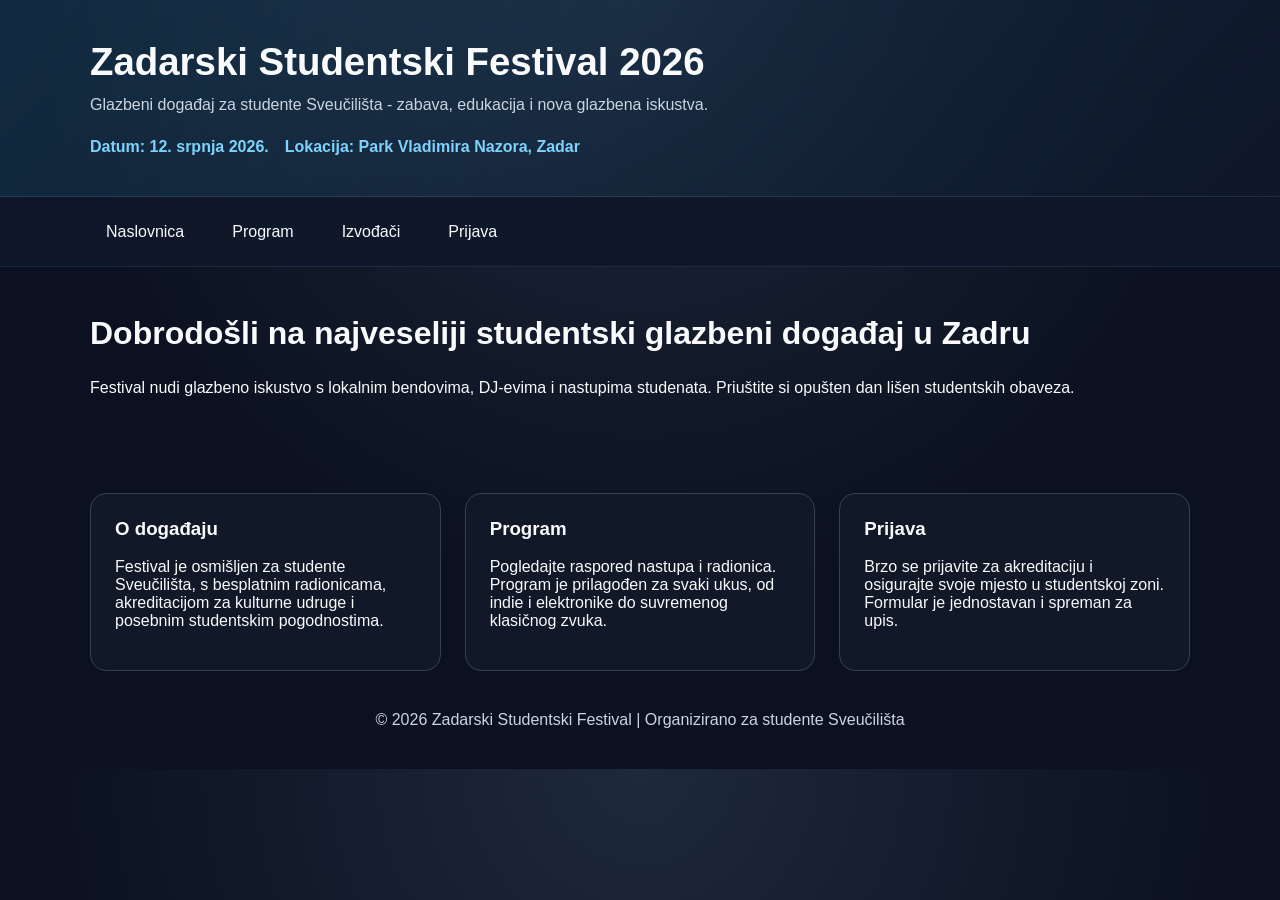
==== index.html @ 49b2f04d "Pocetna verzija" ====
<!DOCTYPE html>
<html lang="hr">
<head>
    <meta charset="UTF-8">
    <meta name="viewport" content="width=device-width, initial-scale=1.0">
    <title>Zadarski Studentski Festival</title>
    <link rel="stylesheet" href="css/style.css">
</head>
<body>
    <header class="site-header">
        <div class="container">
            <h1>Zadarski Studentski Festival 2026</h1>
            <p class="lead">Glazbeni događaj za studente Sveučilišta - zabava, edukacija i nova glazbena iskustva.</p>
            <div class="hero-info">
                <span>Datum: 12. srpnja 2026.</span>
                <span>Lokacija: Park Vladimira Nazora, Zadar</span>
            </div>
        </div>
    </header>

    <nav class="main-nav">
        <div class="container nav-container">
            <a href="index.html">Naslovnica</a>
            <a href="program.html">Program</a>
            <a href="izvodjaci.html">Izvođači</a>
            <a href="prijava.html">Prijava</a>
        </div>
    </nav>

    <main class="container">
        <section class="intro">
            <h2>Dobrodošli na najveseliji studentski glazbeni događaj u Zadru</h2>
            <p>Festival nudi glazbeno iskustvo s lokalnim bendovima, DJ-evima i nastupima studenata. Priuštite si opušten dan lišen studentskih obaveza.</p>
        </section>

        <section class="highlight-cards">
            <article class="card">
                <h3>O događaju</h3>
                <p>Festival je osmišljen za studente Sveučilišta, s besplatnim radionicama, akreditacijom za kulturne udruge i posebnim studentskim pogodnostima.</p>
            </article>
            <article class="card">
                <h3>Program</h3>
                <p>Pogledajte raspored nastupa i radionica. Program je prilagođen za svaki ukus, od indie i elektronike do suvremenog klasičnog zvuka.</p>
            </article>
            <article class="card">
                <h3>Prijava</h3>
                <p>Brzo se prijavite za akreditaciju i osigurajte svoje mjesto u studentskoj zoni. Formular je jednostavan i spreman za upis.</p>
            </article>
        </section>
    </main>

    <footer class="site-footer">
        <div class="container">
            <p>&copy; 2026 Zadarski Studentski Festival | Organizirano za studente Sveučilišta</p>
        </div>
    </footer>

    <script src="js/main.js"></script>
</body>
</html>
---- css/style.css ----
:root {
    --bg: #0f172a;
    --surface: #111827;
    --surface-soft: #1f2937;
    --accent: #38bdf8;
    --accent-strong: #7dd3fc;
    --text: #f8fafc;
    --text-muted: #cbd5e1;
    --border: #334155;
}

* {
    box-sizing: border-box;
}

body {
    margin: 0;
    font-family: "Segoe UI", Tahoma, Geneva, Verdana, sans-serif;
    background: radial-gradient(circle at top, #1e293b 0%, #0b1120 60%);
    color: var(--text);
}

.container {
    width: min(1100px, calc(100% - 2rem));
    margin: 0 auto;
}

.site-header {
    padding: 2.5rem 0;
    background: linear-gradient(135deg, rgba(56,189,248,0.15), rgba(15,23,42,0.95));
    border-bottom: 1px solid rgba(148,163,184,0.15);
}

.site-header.small-header {
    padding: 1.8rem 0;
}

.site-header h1 {
    margin: 0 0 0.75rem;
    font-size: clamp(2rem, 3vw, 3rem);
}

.lead {
    margin: 0;
    color: var(--text-muted);
    max-width: 760px;
}

.hero-info {
    margin-top: 1.5rem;
    display: flex;
    flex-wrap: wrap;
    gap: 1rem;
    color: var(--accent-strong);
    font-weight: 600;
}

.main-nav {
    background: rgba(15,23,42,0.96);
    border-bottom: 1px solid rgba(148,163,184,0.12);
}

.nav-container {
    display: flex;
    flex-wrap: wrap;
    gap: 1rem;
    align-items: center;
    padding: 1rem 0;
}

.main-nav a {
    color: var(--text);
    text-decoration: none;
    padding: 0.6rem 1rem;
    border-radius: 0.6rem;
    transition: background 0.2s ease;
}

.main-nav a:hover,
.main-nav a:focus {
    background: rgba(56,189,248,0.15);
}

.intro,
.schedule,
.artist-grid,
.form-section {
    padding: 3rem 0;
}

.intro h2 {
    margin-top: 0;
    font-size: 2rem;
}

.highlight-cards {
    display: grid;
    gap: 1.5rem;
    grid-template-columns: repeat(auto-fit, minmax(220px, 1fr));
    margin-top: 2rem;
}

.card,
.schedule-item,
.artist-card,
.registration-form {
    background: var(--surface);
    border: 1px solid var(--border);
    border-radius: 1rem;
    padding: 1.5rem;
}

.card h3,
.schedule-item h2,
.artist-card h3 {
    margin-top: 0;
}

.schedule-item {
    margin-bottom: 1rem;
}

.artist-grid {
    display: grid;
    gap: 1.5rem;
    grid-template-columns: repeat(auto-fit, minmax(220px, 1fr));
}

.artist-card {
    display: grid;
    gap: 1rem;
}

.artist-photo {
    width: 100%;
    aspect-ratio: 16 / 9;
    border-radius: 1rem;
    background-color: #17233a;
    display: grid;
    place-items: center;
    color: var(--text-muted);
    font-size: 0.95rem;
}

.artist-photo.placeholder::before {
    content: "Slika izvođača";
}

.registration-form {
    display: grid;
    gap: 1rem;
    max-width: 600px;
}

.registration-form label {
    font-weight: 600;
}

.registration-form input,
.registration-form select,
.registration-form textarea {
    width: 100%;
    padding: 0.95rem 1rem;
    border: 1px solid var(--border);
    border-radius: 0.75rem;
    background: #111827;
    color: var(--text);
}

.registration-form button {
    border: none;
    border-radius: 0.85rem;
    padding: 0.95rem 1.2rem;
    background: var(--accent);
    color: #0f172a;
    font-weight: 700;
    cursor: pointer;
    transition: transform 0.2s ease, box-shadow 0.2s ease;
}

.registration-form button:hover,
.registration-form button:focus {
    transform: translateY(-1px);
    box-shadow: 0 10px 25px rgba(56,189,248,0.18);
}

.form-message {
    margin: 0;
    color: var(--accent-strong);
    min-height: 1.3rem;
}

.site-footer {
    padding: 1.5rem 0;
    text-align: center;
    color: var(--text-muted);
}

@media (max-width: 640px) {
    .hero-info {
        flex-direction: column;
    }

    .nav-container {
        flex-direction: column;
        align-items: stretch;
    }
}
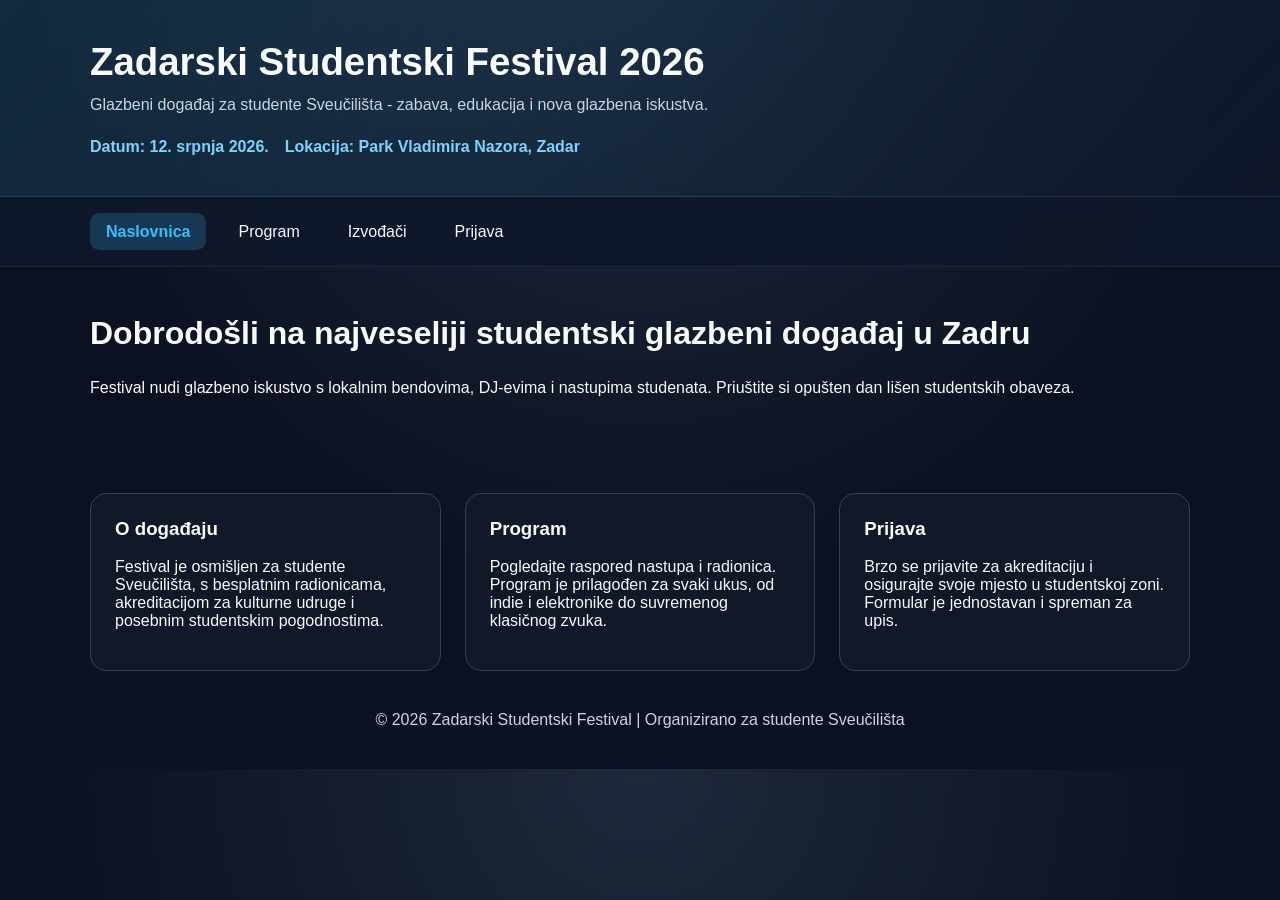
==== commit 3c570164: "Checklist: meta opisi, aktivna nav, GA4 snippet, README Netlify URL" ====
--- a/index.html
+++ b/index.html
@@ -3,8 +3,17 @@
 <head>
     <meta charset="UTF-8">
     <meta name="viewport" content="width=device-width, initial-scale=1.0">
-    <title>Zadarski Studentski Festival</title>
+    <title>Zadarski Studentski Festival 2026</title>
+    <meta name="description" content="Zadarski Studentski Festival 2026 – glazbeni događaj za studente Sveučilišta u Zadru. Nastupaju lokalni bendovi, DJ-evi i studenti glazbene akademije.">
     <link rel="stylesheet" href="css/style.css">
+    <!-- Google Analytics GA4 -->
+    <script async src="https://www.googletagmanager.com/gtag/js?id=G-XXXXXXXXXX"></script>
+    <script>
+        window.dataLayer = window.dataLayer || [];
+        function gtag(){dataLayer.push(arguments);}
+        gtag('js', new Date());
+        gtag('config', 'G-XXXXXXXXXX');
+    </script>
 </head>
 <body>
     <header class="site-header">
--- a/css/style.css
+++ b/css/style.css
@@ -81,6 +81,12 @@
     background: rgba(56,189,248,0.15);
 }
 
+.main-nav a.active {
+    background: rgba(56,189,248,0.2);
+    color: var(--accent);
+    font-weight: 600;
+}
+
 .intro,
 .schedule,
 .artist-grid,
@@ -118,6 +124,40 @@
 
 .schedule-item {
     margin-bottom: 1rem;
+}
+
+.filter-bar {
+    display: flex;
+    flex-wrap: wrap;
+    gap: 0.6rem;
+    margin-bottom: 1.5rem;
+}
+
+.filter-btn {
+    padding: 0.45rem 1.1rem;
+    border: 1px solid var(--border);
+    border-radius: 2rem;
+    background: var(--surface-soft);
+    color: var(--text-muted);
+    font-size: 0.9rem;
+    cursor: pointer;
+    transition: background 0.2s, color 0.2s, border-color 0.2s;
+}
+
+.filter-btn:hover {
+    border-color: var(--accent);
+    color: var(--accent);
+}
+
+.filter-btn.active {
+    background: var(--accent);
+    border-color: var(--accent);
+    color: #0f172a;
+    font-weight: 700;
+}
+
+.artist-card.hidden {
+    display: none;
 }
 
 .artist-grid {
